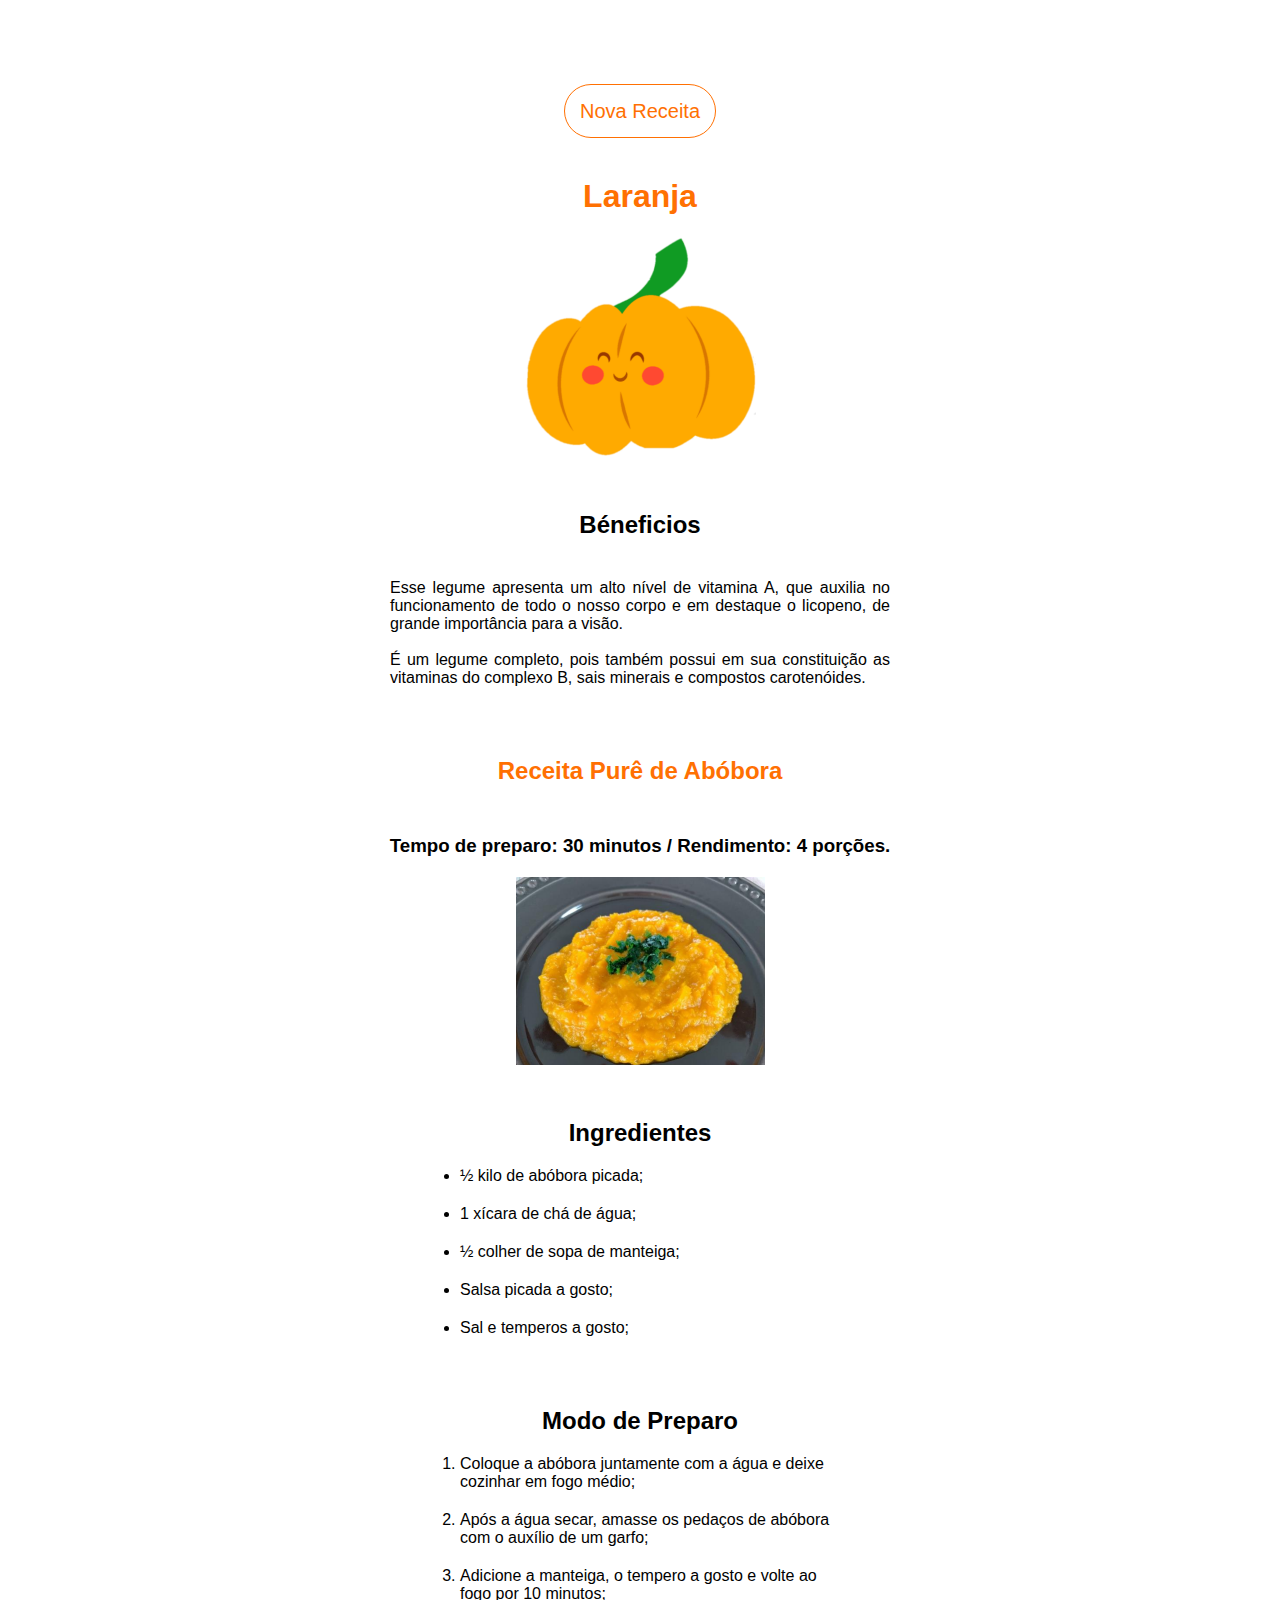
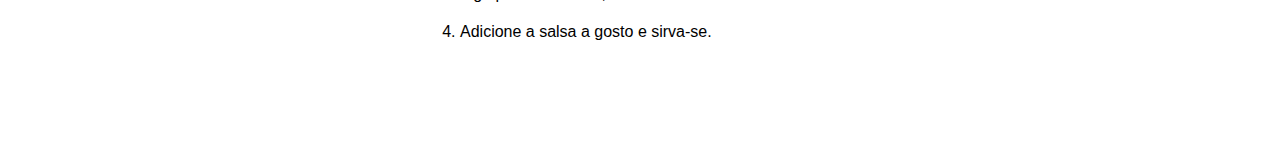
==== abobora.html @ c59c8204 "Cria front-end de site nutricional" ====
<!DOCTYPE html>
<html lang="pt-br">
<head>
    <meta charset="UTF-8">
    <meta name="viewport" content="width=device-width, initial-scale=1.0">
    <title>Receita de Abobora</title>
    <link rel="stylesheet" href="./css/receitas.css">
</head>
<body>
    <a href="index.html" class="laranja bordaLaranja">Nova Receita</a>
    <main>
        <section>
            <h1 class="laranja">Laranja</h1>
            <img src="./img/abobora.png" alt="desenho de uma Abobora">
            <h2>Béneficios</h2>
            <p>
                Esse legume apresenta 
                um alto nível de vitamina A, que auxilia no 
                funcionamento de todo o nosso corpo e em 
                destaque o licopeno, de grande importância 
                para a visão.<br/><br/>
                É um legume completo, pois também 
                possui em sua constituição as vitaminas do 
                complexo B, sais minerais e compostos 
                carotenóides.

            </p>
        </section>
        <section>
            <h2 class="laranja">Receita Purê de Abóbora</h2>
            <h3>Tempo de preparo: 30 minutos / Rendimento: 4 porções.</h3>
            <img src="./img/pure_abobora.png" alt="">
            <h2>Ingredientes</h2>
            <ul>
                <li>½ kilo de abóbora picada;</li>
                <li>1 xícara de chá de água;</li>
                <li>½ colher de sopa de manteiga;</li>
                <li>Salsa picada a gosto;</li>
                <li>Sal e temperos a gosto;</li>
            </ul>
            <h2>Modo de Preparo</h2>
            <ol>
                <li>Coloque a abóbora juntamente com a água e deixe cozinhar em fogo médio;</li>
                <li>Após a água secar, amasse os pedaços de abóbora com o auxílio de um garfo;</li>
                <li>Adicione a manteiga, o tempero a gosto e volte ao fogo por 10 minutos;</li>
                <li>Adicione a salsa a gosto e sirva-se.</li>
            </ol>
        </section>
    </main>
</body>
</html>
---- css/receitas.css ----
*{
    margin: 0;
    padding: 0;
    font-family: 'Franklin Gothic Medium', 'Arial Narrow', Arial, sans-serif;
}
body{
    padding-top: 100px;
    text-align: center;
    padding-bottom: 100px;
}
main{
    text-align: center;
    padding: 5px;
    border-radius: 30px;
    background-color: #FFFF;
}
a{
    text-decoration: none;
    width: 200px;
    padding: 15px;
    border-radius: 30px;
    transition: 1s;
    font-size: 20px;
}
p{
    margin-top: 10px;
    text-align: justify;
    max-width: 500px;
    margin: auto;
    padding: 20px;
}
h1, h2, h3{
    margin-top: 50px;
    margin-bottom: 20px;
}
ul{
    width: 400px;
    margin: auto;
}
ol{
    width: 400px;
    margin: auto;
}
li{
    padding-bottom: 20px;
    text-align: left;
    margin-left: 20px;
}
.bordaLaranja{
    border: solid 1px #ff7002;
}
.bordaLaranja:hover{
    background-color: #ff7002;
    color: #FFFF;
    border: none;
}
.laranja{
    color: #ff7002;
}
.bordaVerde{
    border: solid 1px #4b8b26;
}
.bordaVerde:hover{
    background-color: #4b8b26;
    color: #FFFF;
    border: none;
}
.verde{
    color: #4b8b26;
}
.bordaRoxo{
    border: solid 1px #902792;
}
.bordaRoxo:hover{
    background-color: #902792;
    color: #FFFF;
    border: none;
}
.roxo{
    color: #902792;
}
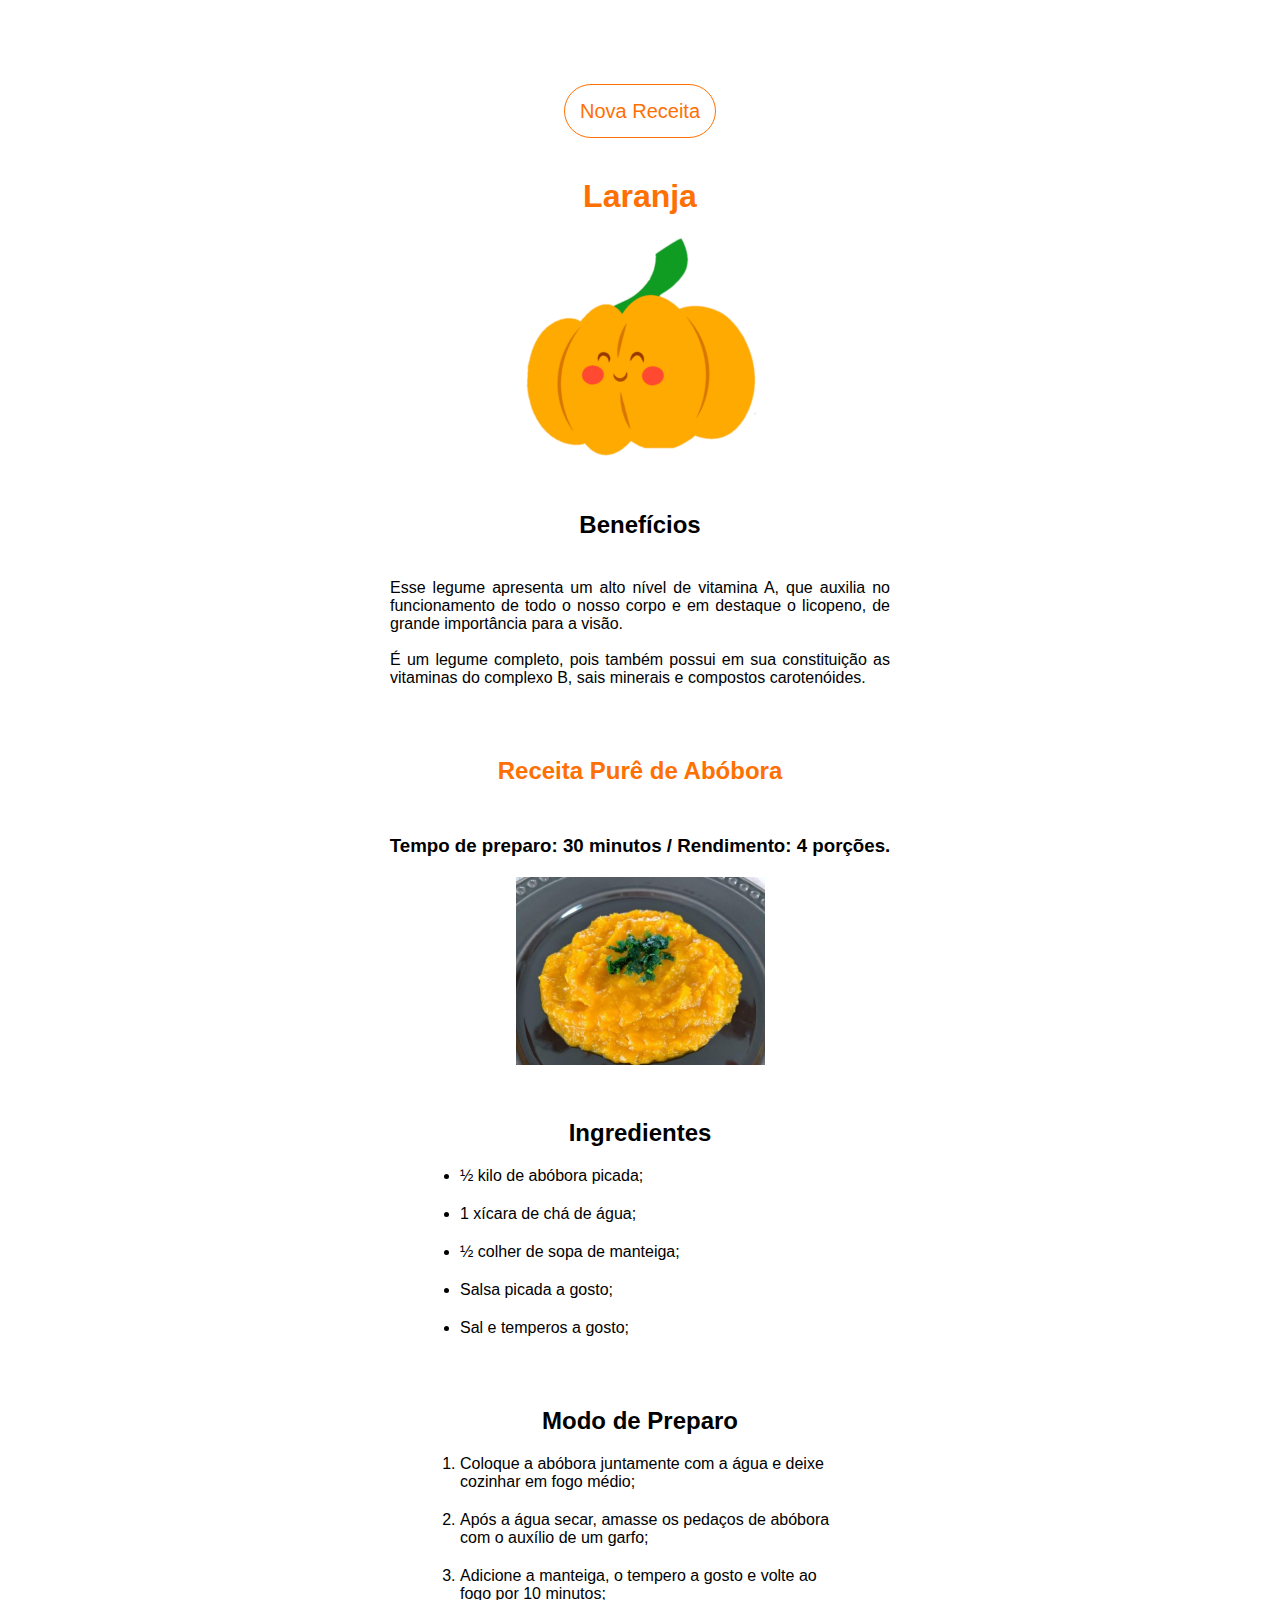
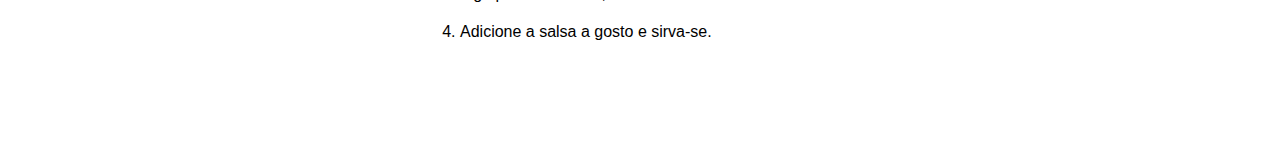
==== commit 35ea1d12: "Correções ortograficas" ====
--- a/abobora.html
+++ b/abobora.html
@@ -12,7 +12,7 @@
         <section>
             <h1 class="laranja">Laranja</h1>
             <img src="./img/abobora.png" alt="desenho de uma Abobora">
-            <h2>Béneficios</h2>
+            <h2>Benefícios</h2>
             <p>
                 Esse legume apresenta 
                 um alto nível de vitamina A, que auxilia no 
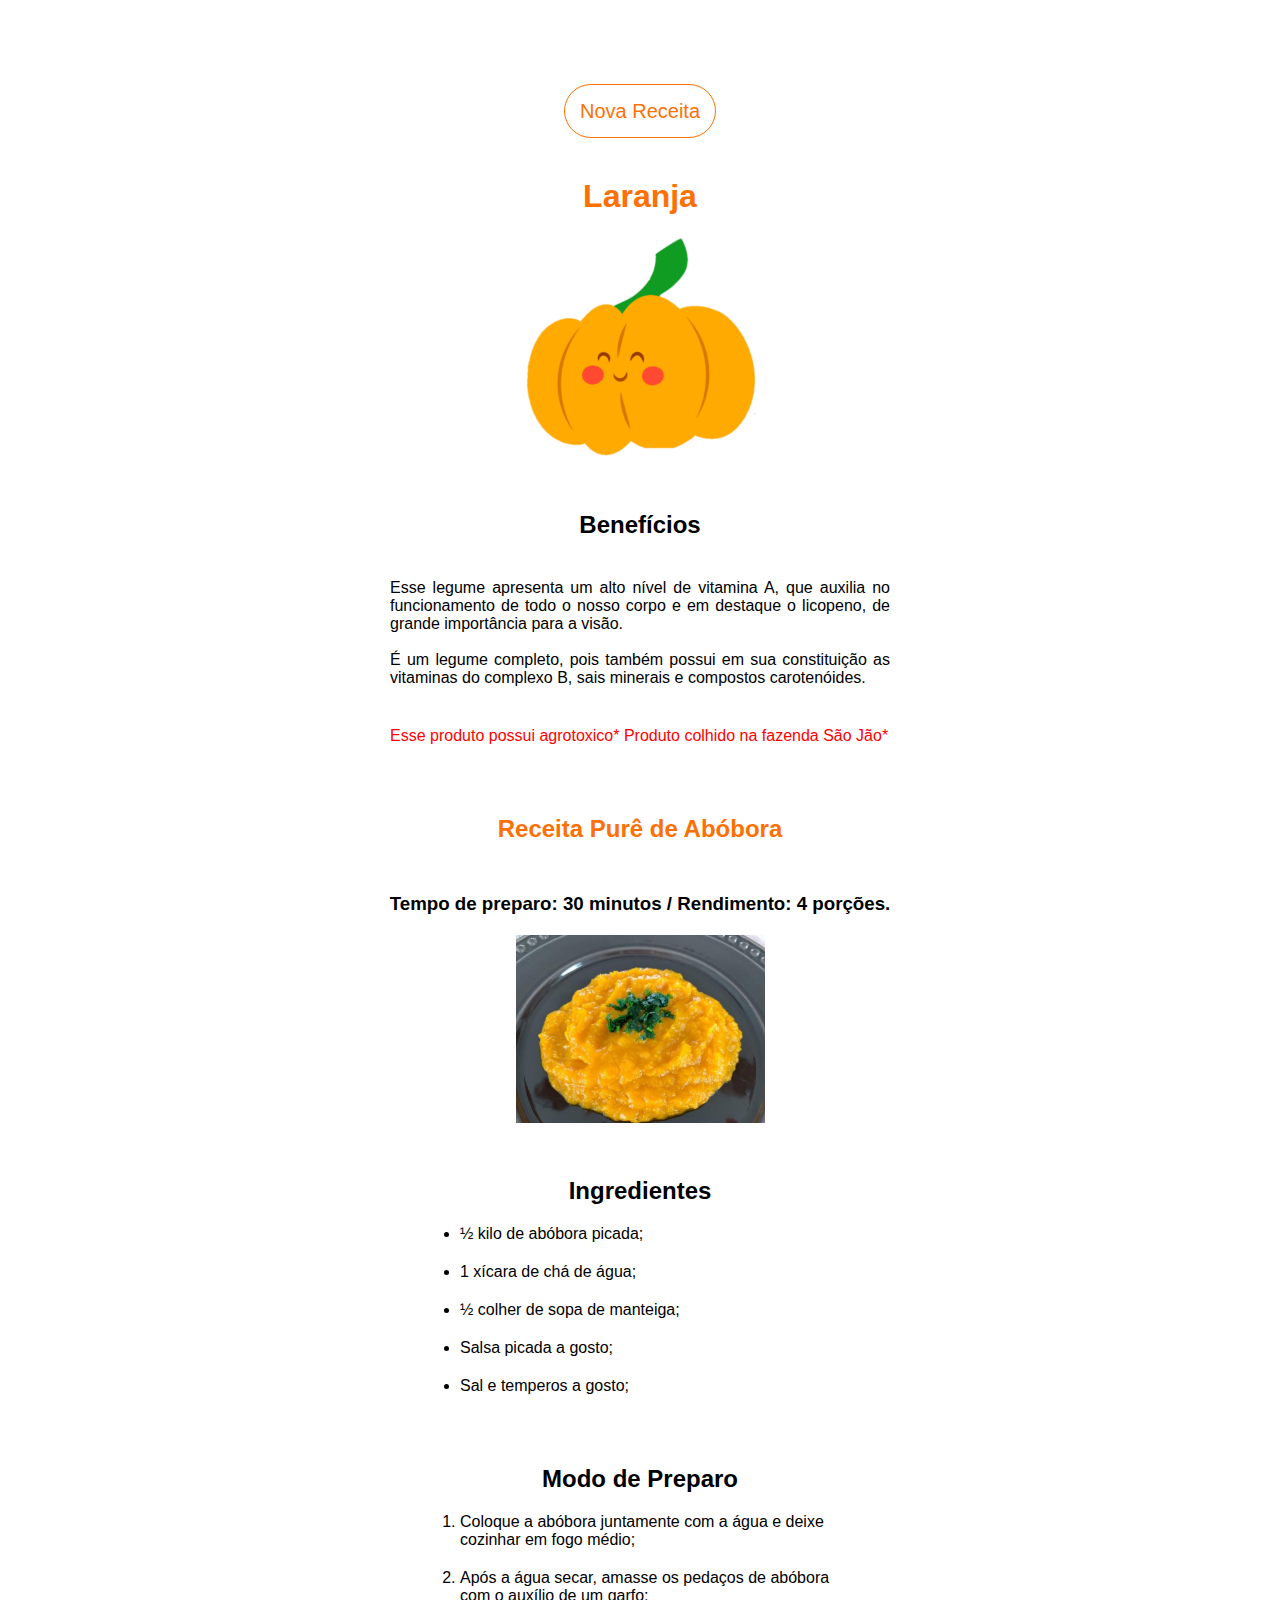
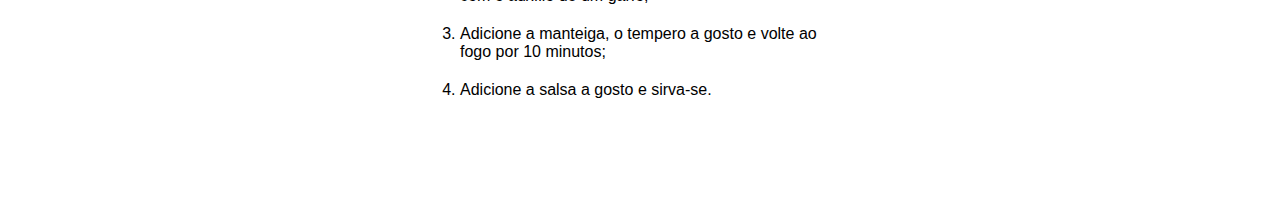
==== commit 501b60df: "add aviso de agrotoxicos" ====
--- a/abobora.html
+++ b/abobora.html
@@ -23,8 +23,8 @@
                 possui em sua constituição as vitaminas do 
                 complexo B, sais minerais e compostos 
                 carotenóides.
-
             </p>
+            <p class="vermelho">Esse produto possui agrotoxico* Produto colhido na fazenda São Jão*</p>
         </section>
         <section>
             <h2 class="laranja">Receita Purê de Abóbora</h2>
--- a/css/receitas.css
+++ b/css/receitas.css
@@ -78,4 +78,7 @@
 }
 .roxo{
     color: #902792;
-}+}
+.vermelho{
+    color: #ff0000;
+}
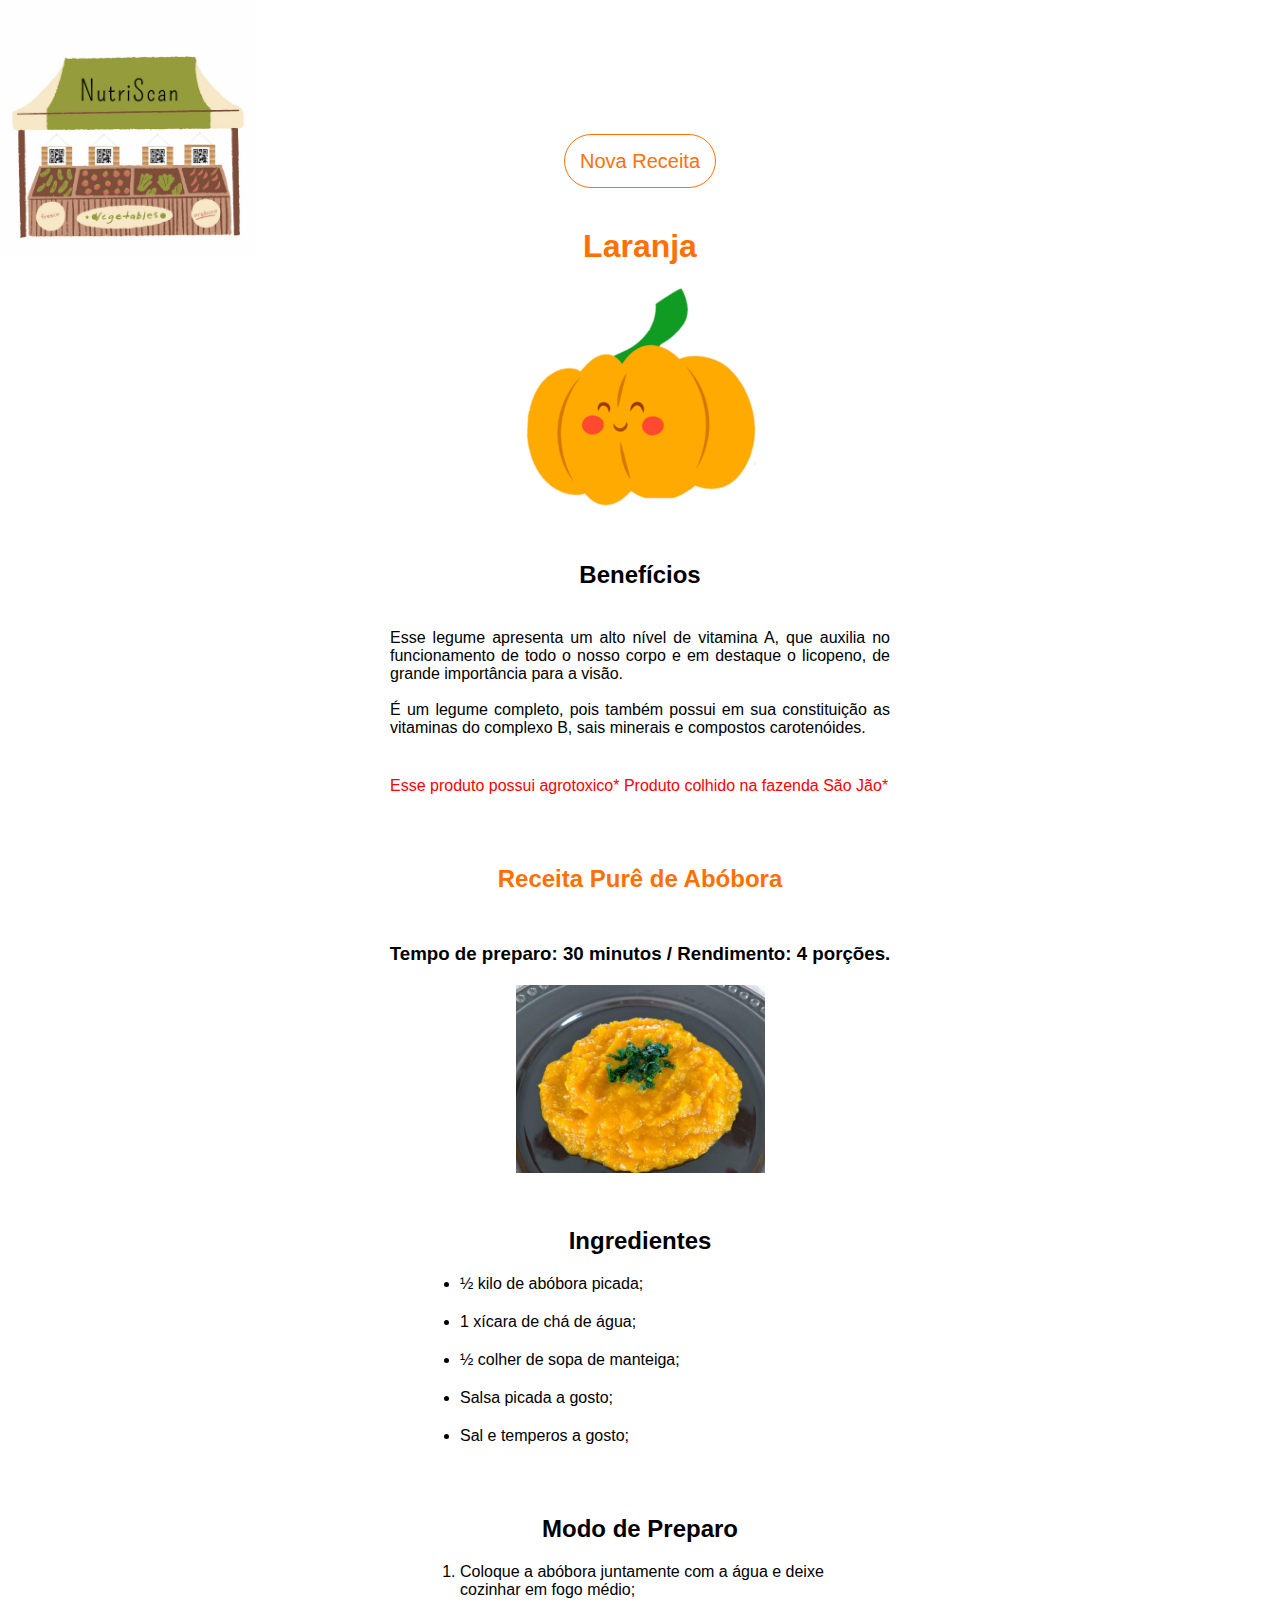
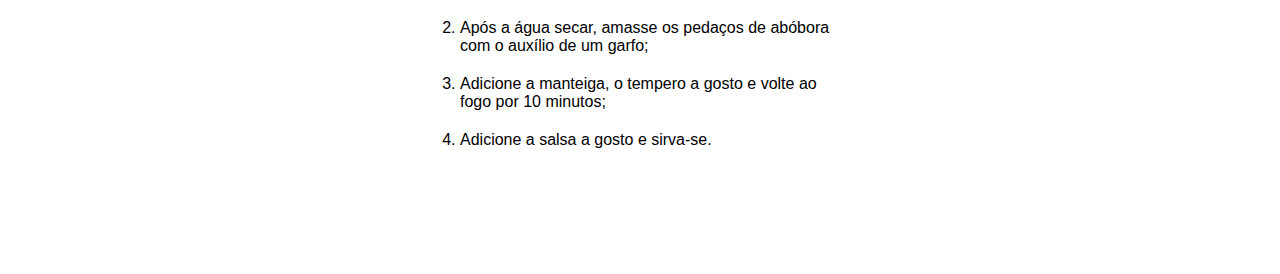
==== commit 815d898a: "add logo nas receitas" ====
--- a/abobora.html
+++ b/abobora.html
@@ -7,6 +7,7 @@
     <link rel="stylesheet" href="./css/receitas.css">
 </head>
 <body>
+    <img src="./img/logo.jpeg" alt="logo do projeto" style="width:20%;margin:-150px 0px; float: left;">
     <a href="index.html" class="laranja bordaLaranja">Nova Receita</a>
     <main>
         <section>
--- a/css/receitas.css
+++ b/css/receitas.css
@@ -4,7 +4,7 @@
     font-family: 'Franklin Gothic Medium', 'Arial Narrow', Arial, sans-serif;
 }
 body{
-    padding-top: 100px;
+    padding-top: 150px;
     text-align: center;
     padding-bottom: 100px;
 }
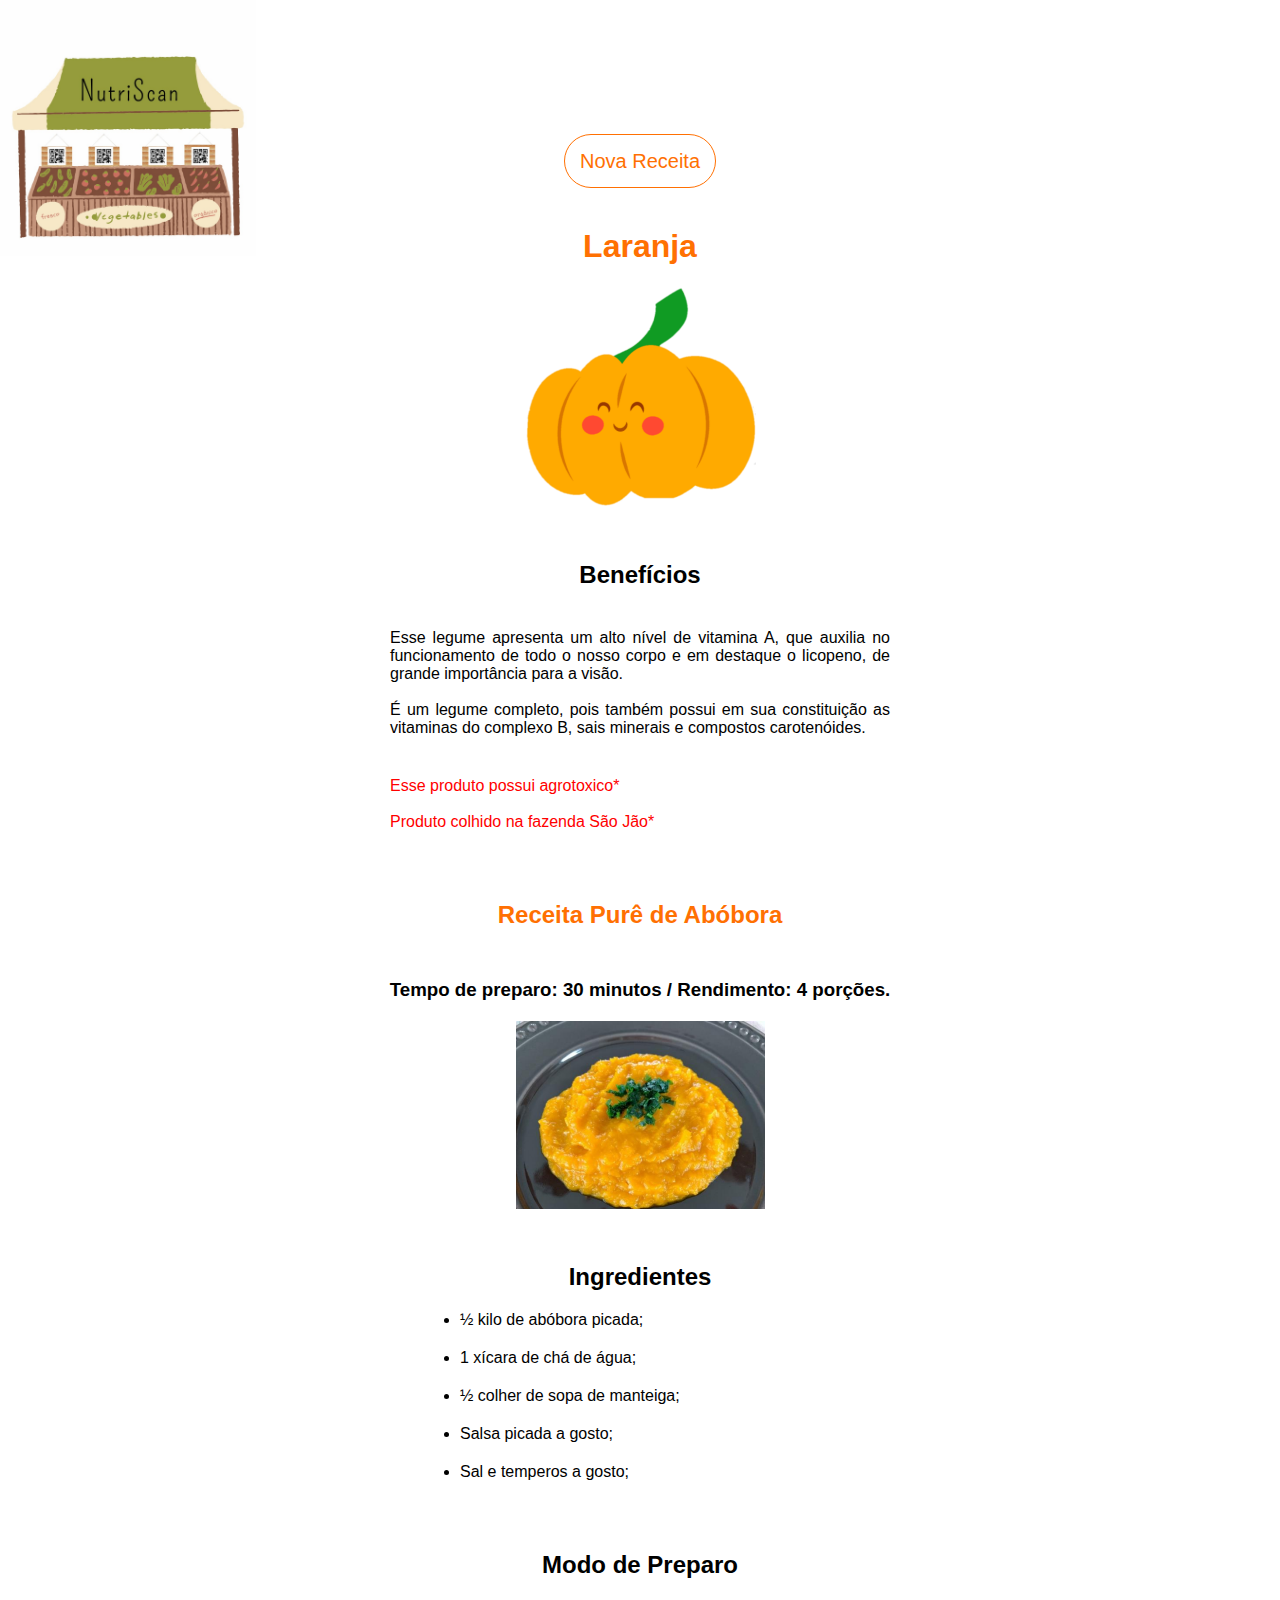
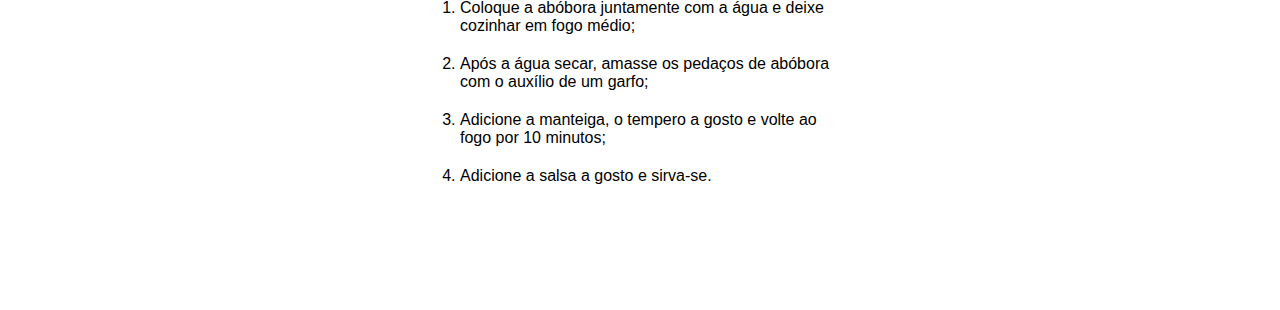
==== commit 51032c6a: "coloca aviso de agrotoxico em duas linha" ====
--- a/abobora.html
+++ b/abobora.html
@@ -25,7 +25,7 @@
                 complexo B, sais minerais e compostos 
                 carotenóides.
             </p>
-            <p class="vermelho">Esse produto possui agrotoxico* Produto colhido na fazenda São Jão*</p>
+            <p class="vermelho">Esse produto possui agrotoxico*<br/><br/>Produto colhido na fazenda São Jão*</p>
         </section>
         <section>
             <h2 class="laranja">Receita Purê de Abóbora</h2>
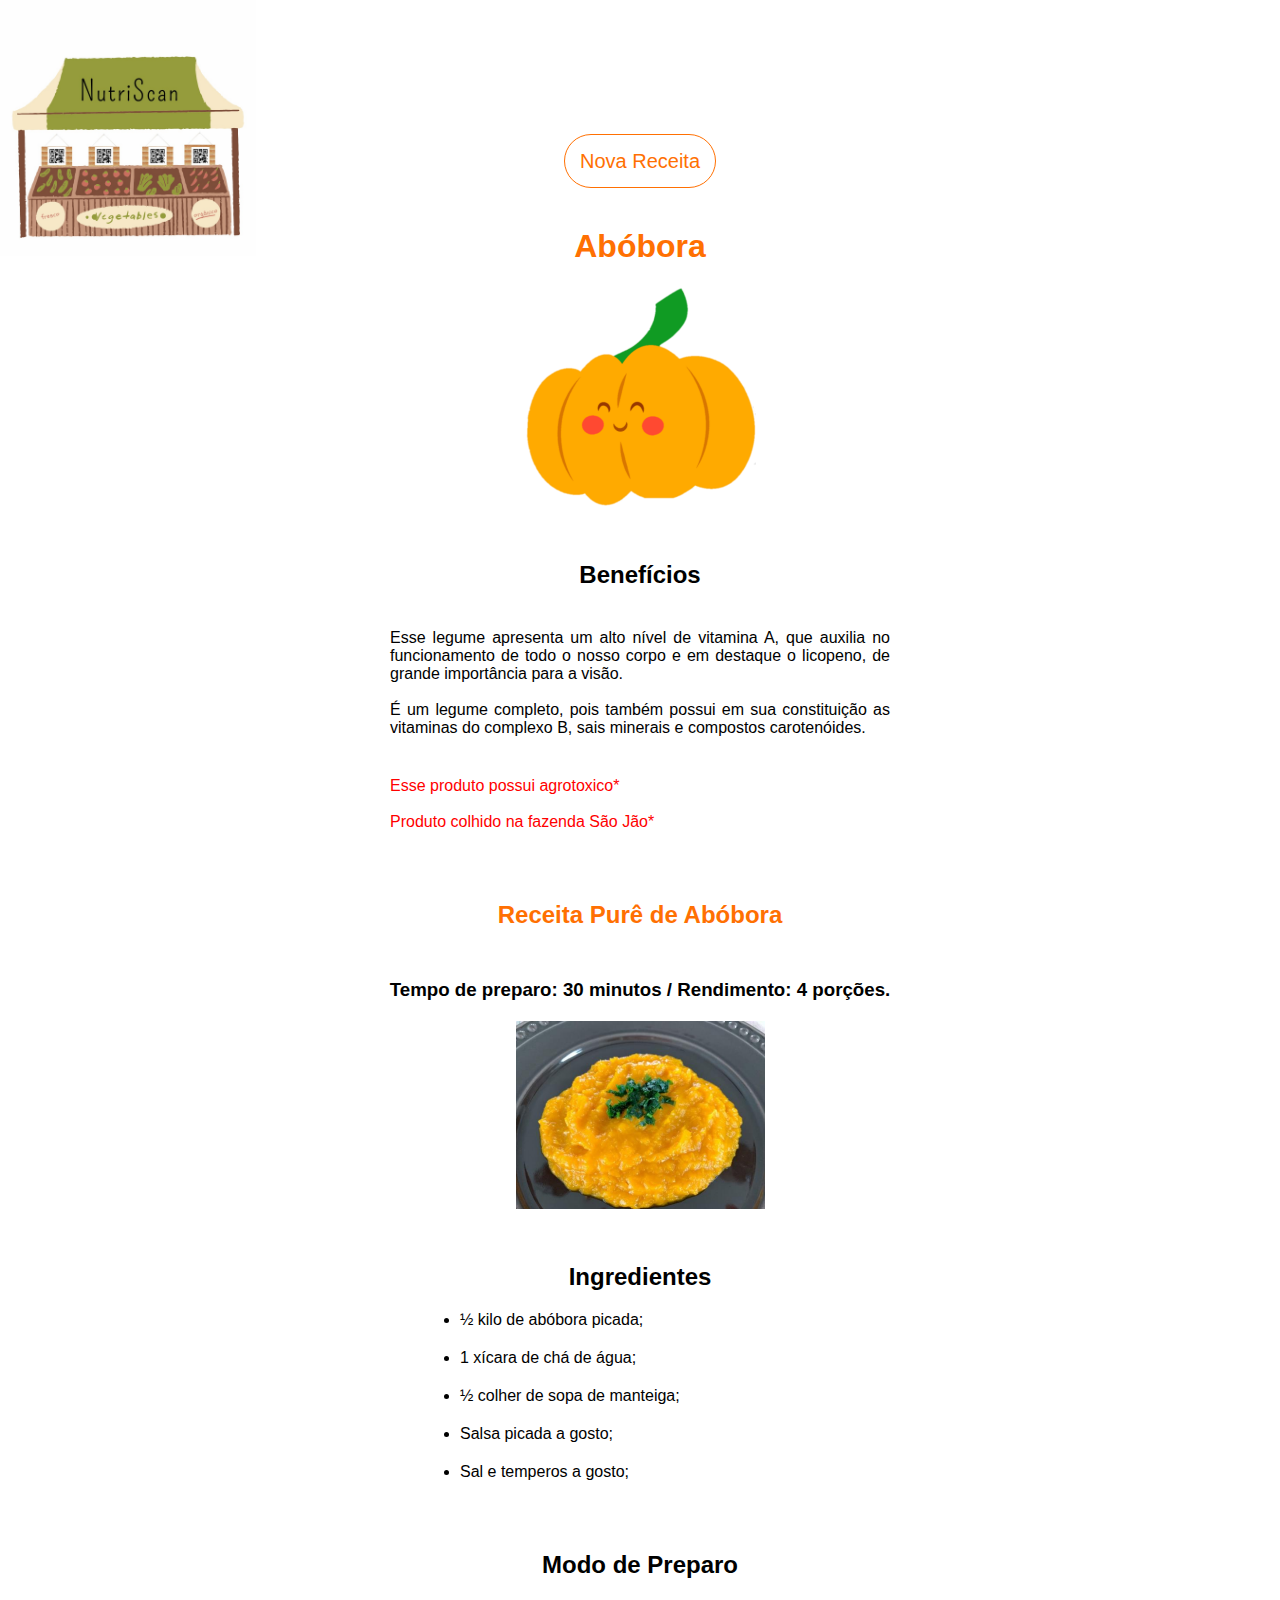
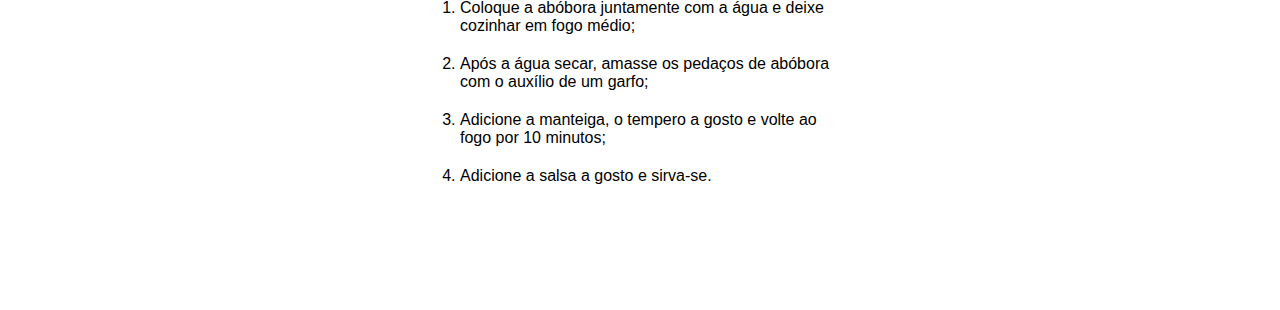
==== commit 259449d2: "Corrige pagina da abobora" ====
--- a/abobora.html
+++ b/abobora.html
@@ -11,7 +11,7 @@
     <a href="index.html" class="laranja bordaLaranja">Nova Receita</a>
     <main>
         <section>
-            <h1 class="laranja">Laranja</h1>
+            <h1 class="laranja">Abóbora</h1>
             <img src="./img/abobora.png" alt="desenho de uma Abobora">
             <h2>Benefícios</h2>
             <p>
